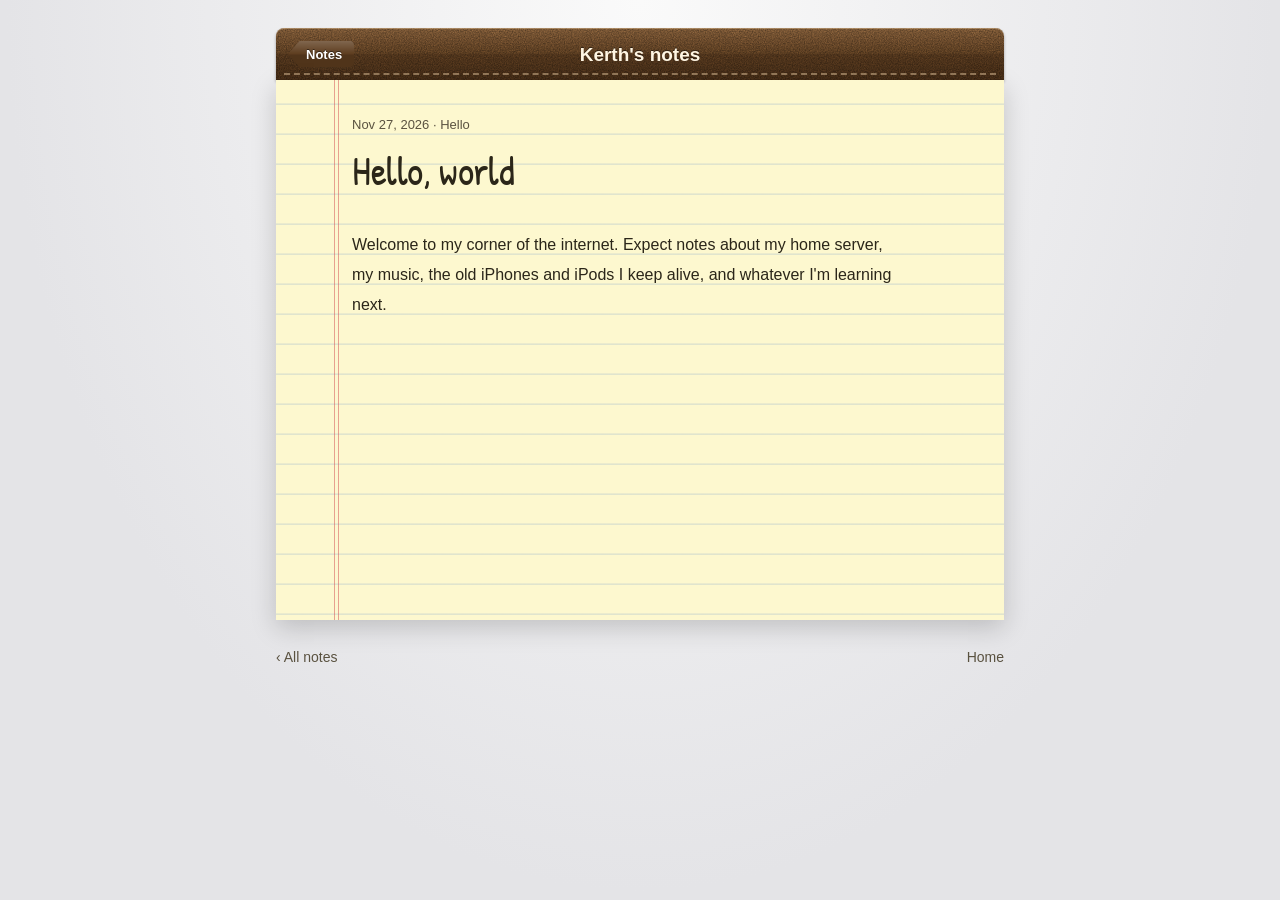
==== notes/hello-world.html @ 3c972f91 "thegoat just appeared v1" ====
<!DOCTYPE html>
<html lang="en">
<head>
<meta charset="utf-8">
<meta name="viewport" content="width=device-width, initial-scale=1, viewport-fit=cover">
<title>Hello, world · Kerth's notes</title>
<meta name="description" content="Welcome to my corner of the internet.">
<link rel="icon" href="../favicon.svg" type="image/svg+xml">
<link rel="preconnect" href="https://fonts.googleapis.com">
<link rel="preconnect" href="https://fonts.gstatic.com" crossorigin>
<link href="https://fonts.googleapis.com/css2?family=Patrick+Hand&display=swap" rel="stylesheet">
<link rel="stylesheet" href="note.css">
</head>
<body>
<div class="sheet">

  <header class="leather"><a class="back" href="../#notes">Notes</a><span>Kerth's notes</span></header>

  <article class="paper">
    <p class="date"><time datetime="2026-11-27">Nov 27, 2026</time> · Hello</p>
    <h1>Hello, world</h1>

    <!-- ✏️ This is your first note. Rewrite it in your own words. -->
    <p>Welcome to my corner of the internet. Expect notes about my home server, my music, the old iPhones and iPods I keep alive, and whatever I'm learning next.</p>
  </article>

  <footer class="sheet-foot"><a href="../#notes">‹ All notes</a><a href="../">Home</a></footer>
</div>
</body>
</html>
---- notes/note.css ----
/* ==========================================================================
   NOTE PAGES: every file in /notes uses this one stylesheet.
   The look: the iOS 6 Notes app. A leather strip on top, yellow lined paper,
   a red margin line, handwritten title, easy-to-read body text.
   ========================================================================== */
:root{
  --paper:#fdf8cf; --paper-line:rgba(110,150,200,.33); --margin:rgba(214,90,90,.55);
  --ink:#2b2619; --soft:#5a5240; --link:#0b63c4; --desk:#e4e4e7;
  --line-h:30px;   /* body text sits exactly on the ruled lines */
  --ui:"Lucida Grande","Lucida Sans Unicode","Lucida Sans",Geneva,Verdana,sans-serif;
  --hand:"Marker Felt","Patrick Hand","Comic Sans MS",cursive;
  --mono:Monaco,Menlo,ui-monospace,Consolas,monospace;
  --noise:url("data:image/svg+xml,%3Csvg xmlns='http://www.w3.org/2000/svg' width='240' height='240'%3E%3Cfilter id='n'%3E%3CfeTurbulence type='fractalNoise' baseFrequency='.85' numOctaves='3' stitchTiles='stitch'/%3E%3CfeColorMatrix values='0 0 0 0 0 0 0 0 0 0 0 0 0 0 0 0 0 0 .55 0'/%3E%3C/filter%3E%3Crect width='100%25' height='100%25' filter='url(%23n)'/%3E%3C/svg%3E");
  color-scheme:light;
}
*{box-sizing:border-box}
body{margin:0;background:radial-gradient(ellipse at 50% 0,#fafafa,var(--desk) 70%) fixed,var(--desk);color:var(--ink);font:16px/var(--line-h) var(--ui)}
.sheet{
  max-width:760px;margin:0 auto;
  padding-left:max(16px,env(safe-area-inset-left,0px));padding-right:max(16px,env(safe-area-inset-right,0px));
  padding-block:28px 48px;
}

/* the leather strip with the iOS back button */
.leather{
  position:relative;display:grid;place-items:center;height:52px;padding:0 12px;border-radius:8px 8px 0 0;
  font:700 19px/1 var(--ui);color:#fff6e3;text-shadow:0 -1px 0 rgba(0,0,0,.45);
  background:var(--noise),linear-gradient(#a8784a,#7a522c 50%,#6d4826 51%,#5b3b1e);background-blend-mode:multiply,normal;
  box-shadow:inset 0 1px 0 rgba(255,225,180,.35),0 2px 3px rgba(0,0,0,.35);
}
.leather::after{content:"";position:absolute;inset:auto 8px 5px;border-top:2px dashed rgba(244,214,170,.45)}
.back{ /* the arrow-shaped iOS 6 back button */
  position:absolute;left:12px;top:50%;transform:translateY(-50%);
  padding:7px 12px 7px 18px;font:700 13px/1 var(--ui);color:#fff;text-decoration:none;
  clip-path:polygon(0 50%,12px 0,100% 0,100% 100%,12px 100%);border-radius:0 5px 5px 0;
  background:linear-gradient(rgba(255,255,255,.22),rgba(255,255,255,0) 50%,rgba(0,0,0,.15) 51%),#5e3d1f;
}
.back:hover{filter:brightness(1.15)}

/* the paper */
.paper{
  position:relative;padding:var(--line-h) 28px calc(var(--line-h) * 2) 76px;min-height:60vh;
  background:
    linear-gradient(90deg,transparent 58px,var(--margin) 58px 59px,transparent 59px 62px,var(--margin) 62px 63px,transparent 63px),
    repeating-linear-gradient(transparent 0 calc(var(--line-h) - 1px),var(--paper-line) calc(var(--line-h) - 1px) var(--line-h)),
    var(--paper);
  background-position:0 0,0 calc(var(--line-h) * -.18),0 0;
  box-shadow:0 8px 24px rgba(0,0,0,.18);
}
.date{margin:0;font-size:13px;color:var(--soft)}
h1{margin:0 0 var(--line-h);font:400 40px/60px var(--hand);letter-spacing:-.01em;text-wrap:balance}
h2{margin:var(--line-h) 0 0;font:400 28px/var(--line-h) var(--hand)}
p,ul,ol,blockquote{margin:0 0 var(--line-h);max-width:62ch}
ul,ol{padding-left:22px}
a{color:var(--link)}
blockquote{padding-left:16px;border-left:3px solid #e0c97a;color:var(--soft);font-style:italic}
code{font:14px var(--mono);padding:1px 5px;border-radius:4px;background:rgba(0,0,0,.06)}
pre{margin:0 0 var(--line-h);padding:12px 14px;overflow-x:auto;border-radius:6px;background:#1d1f21;color:#c5f0c5;font:13.5px/1.6 var(--mono)}
pre code{padding:0;background:none;font:inherit}
/* a photo taped onto the page */
figure{position:relative;margin:var(--line-h) auto;max-width:520px;padding:10px 10px 12px;background:#fff;box-shadow:0 3px 10px rgba(0,0,0,.25);transform:rotate(-1deg)}
figure::before{content:"";position:absolute;top:-12px;left:50%;width:90px;height:26px;margin-left:-45px;transform:rotate(2deg);background:rgba(255,250,220,.75);box-shadow:0 1px 2px rgba(0,0,0,.15)}
figure img{display:block;width:100%;height:auto}
figcaption{margin-top:6px;text-align:center;font:18px/1.2 var(--hand);color:#444}

.sheet-foot{display:flex;justify-content:space-between;gap:12px;margin-top:22px;font-size:14px}
.sheet-foot a{color:var(--soft);text-decoration:none}
.sheet-foot a:hover{color:var(--link);text-decoration:underline}
:focus-visible{outline:2px solid #3b8ff0;outline-offset:2px}

@media (max-width:560px){
  .paper{padding-left:44px;padding-right:18px;background-position:-22px 0,0 calc(var(--line-h) * -.18),0 0}
  h1{font-size:32px}
  .leather span{display:none}
}
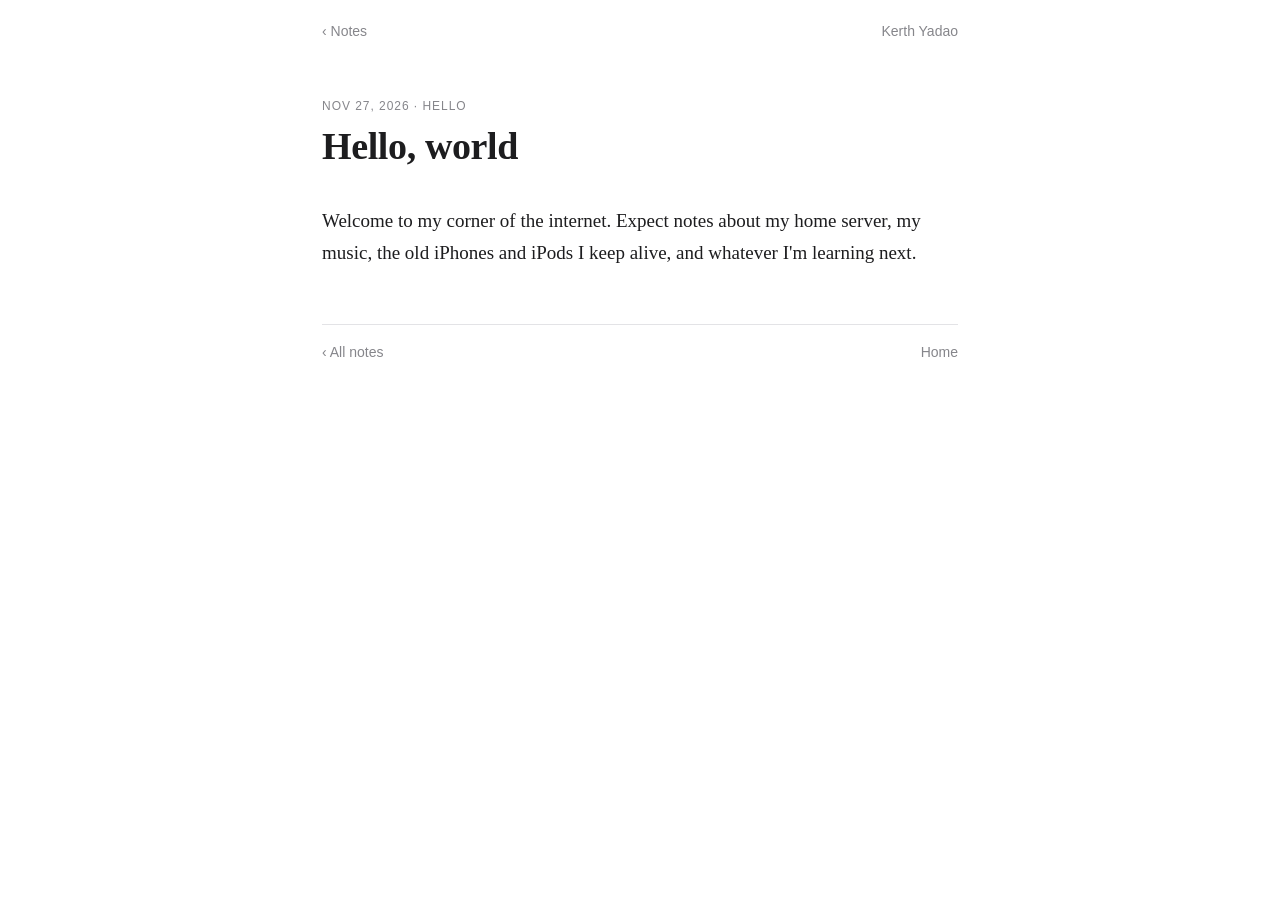
==== commit c2eacb58: "Notes in Markdown with a simple reading layout" ====
--- a/notes/hello-world.html
+++ b/notes/hello-world.html
@@ -3,28 +3,28 @@
 <head>
 <meta charset="utf-8">
 <meta name="viewport" content="width=device-width, initial-scale=1, viewport-fit=cover">
-<title>Hello, world · Kerth's notes</title>
-<meta name="description" content="Welcome to my corner of the internet.">
+<!-- Made by scripts/notes.py from notes/hello-world.md. Edit that file, not this one:
+     this page is rewritten every time the script runs. -->
+<title>Hello, world · Kerth Yadao</title>
+<meta name="description" content="Welcome to my corner of the internet. Expect notes about my home server, my music, the old iPhones and iPods I keep alive, and whatever I'm learning next.">
 <link rel="icon" href="../favicon.svg" type="image/svg+xml">
-<link rel="preconnect" href="https://fonts.googleapis.com">
-<link rel="preconnect" href="https://fonts.gstatic.com" crossorigin>
-<link href="https://fonts.googleapis.com/css2?family=Patrick+Hand&display=swap" rel="stylesheet">
+<!-- dark only if the switch on the homepage was set to dark -->
+<script>try{if(localStorage.getItem("theme")==="dark")document.documentElement.dataset.theme="dark"}catch(e){}</script>
 <link rel="stylesheet" href="note.css">
 </head>
 <body>
-<div class="sheet">
+<div class="page">
 
-  <header class="leather"><a class="back" href="../#notes">Notes</a><span>Kerth's notes</span></header>
+  <header class="top"><a href="../#notes">‹ Notes</a><a href="../">Kerth Yadao</a></header>
 
-  <article class="paper">
-    <p class="date"><time datetime="2026-11-27">Nov 27, 2026</time> · Hello</p>
+  <article>
+    <p class="meta"><time datetime="2026-11-27">Nov 27, 2026</time> · Hello</p>
     <h1>Hello, world</h1>
 
-    <!-- ✏️ This is your first note. Rewrite it in your own words. -->
     <p>Welcome to my corner of the internet. Expect notes about my home server, my music, the old iPhones and iPods I keep alive, and whatever I'm learning next.</p>
   </article>
 
-  <footer class="sheet-foot"><a href="../#notes">‹ All notes</a><a href="../">Home</a></footer>
+  <footer class="foot"><a href="../#notes">‹ All notes</a><a href="../">Home</a></footer>
 </div>
 </body>
 </html>
--- a/notes/note.css
+++ b/notes/note.css
@@ -1,75 +1,63 @@
 /* ==========================================================================
-   NOTE PAGES: every file in /notes uses this one stylesheet.
-   The look: the iOS 6 Notes app. A leather strip on top, yellow lined paper,
-   a red margin line, handwritten title, easy-to-read body text.
+   NOTE PAGES: every page in /notes uses this one stylesheet.
+   The look: quiet and simple, like Safari's Reader view. One column of
+   well-set text on a plain page. Light by default; dark when the switch on
+   the homepage is set to dark (the page reads the same saved choice).
    ========================================================================== */
 :root{
-  --paper:#fdf8cf; --paper-line:rgba(110,150,200,.33); --margin:rgba(214,90,90,.55);
-  --ink:#2b2619; --soft:#5a5240; --link:#0b63c4; --desk:#e4e4e7;
-  --line-h:30px;   /* body text sits exactly on the ruled lines */
-  --ui:"Lucida Grande","Lucida Sans Unicode","Lucida Sans",Geneva,Verdana,sans-serif;
-  --hand:"Marker Felt","Patrick Hand","Comic Sans MS",cursive;
+  --bg:#ffffff; --ink:#1d1d1f; --soft:#515154; --mute:#86868b; --rule:#e3e3e6;
+  --link:#0b63c4; --code-bg:#f4f4f6;
+  --serif:"Iowan Old Style","Palatino Linotype",Palatino,"Book Antiqua",Georgia,serif;
+  --ui:"Lucida Grande","Lucida Sans Unicode","Helvetica Neue",Helvetica,Arial,sans-serif;
   --mono:Monaco,Menlo,ui-monospace,Consolas,monospace;
-  --noise:url("data:image/svg+xml,%3Csvg xmlns='http://www.w3.org/2000/svg' width='240' height='240'%3E%3Cfilter id='n'%3E%3CfeTurbulence type='fractalNoise' baseFrequency='.85' numOctaves='3' stitchTiles='stitch'/%3E%3CfeColorMatrix values='0 0 0 0 0 0 0 0 0 0 0 0 0 0 0 0 0 0 .55 0'/%3E%3C/filter%3E%3Crect width='100%25' height='100%25' filter='url(%23n)'/%3E%3C/svg%3E");
   color-scheme:light;
 }
+:root[data-theme="dark"]{
+  --bg:#111113; --ink:#ececee; --soft:#b8b8bd; --mute:#8e8e94; --rule:#2c2c30;
+  --link:#62b0ff; --code-bg:#1c1c1f;
+  color-scheme:dark;
+}
 *{box-sizing:border-box}
-body{margin:0;background:radial-gradient(ellipse at 50% 0,#fafafa,var(--desk) 70%) fixed,var(--desk);color:var(--ink);font:16px/var(--line-h) var(--ui)}
-.sheet{
-  max-width:760px;margin:0 auto;
-  padding-left:max(16px,env(safe-area-inset-left,0px));padding-right:max(16px,env(safe-area-inset-right,0px));
-  padding-block:28px 48px;
+body{margin:0;background:var(--bg);color:var(--ink);font:19px/1.65 var(--serif);-webkit-font-smoothing:antialiased;text-rendering:optimizeLegibility}
+
+/* the one column everything sits in */
+.page{
+  max-width:680px;margin:0 auto;
+  padding-left:max(22px,env(safe-area-inset-left,0px));padding-right:max(22px,env(safe-area-inset-right,0px));
+  padding-block:22px 64px;
 }
 
-/* the leather strip with the iOS back button */
-.leather{
-  position:relative;display:grid;place-items:center;height:52px;padding:0 12px;border-radius:8px 8px 0 0;
-  font:700 19px/1 var(--ui);color:#fff6e3;text-shadow:0 -1px 0 rgba(0,0,0,.45);
-  background:var(--noise),linear-gradient(#a8784a,#7a522c 50%,#6d4826 51%,#5b3b1e);background-blend-mode:multiply,normal;
-  box-shadow:inset 0 1px 0 rgba(255,225,180,.35),0 2px 3px rgba(0,0,0,.35);
-}
-.leather::after{content:"";position:absolute;inset:auto 8px 5px;border-top:2px dashed rgba(244,214,170,.45)}
-.back{ /* the arrow-shaped iOS 6 back button */
-  position:absolute;left:12px;top:50%;transform:translateY(-50%);
-  padding:7px 12px 7px 18px;font:700 13px/1 var(--ui);color:#fff;text-decoration:none;
-  clip-path:polygon(0 50%,12px 0,100% 0,100% 100%,12px 100%);border-radius:0 5px 5px 0;
-  background:linear-gradient(rgba(255,255,255,.22),rgba(255,255,255,0) 50%,rgba(0,0,0,.15) 51%),#5e3d1f;
-}
-.back:hover{filter:brightness(1.15)}
+/* top and bottom: small, grey links */
+.top,.foot{display:flex;justify-content:space-between;gap:12px;font:14px/1.4 var(--ui)}
+.top a,.foot a{color:var(--mute);text-decoration:none}
+.top a:hover,.foot a:hover{color:var(--link)}
+.foot{margin-top:56px;padding-top:18px;border-top:1px solid var(--rule)}
 
-/* the paper */
-.paper{
-  position:relative;padding:var(--line-h) 28px calc(var(--line-h) * 2) 76px;min-height:60vh;
-  background:
-    linear-gradient(90deg,transparent 58px,var(--margin) 58px 59px,transparent 59px 62px,var(--margin) 62px 63px,transparent 63px),
-    repeating-linear-gradient(transparent 0 calc(var(--line-h) - 1px),var(--paper-line) calc(var(--line-h) - 1px) var(--line-h)),
-    var(--paper);
-  background-position:0 0,0 calc(var(--line-h) * -.18),0 0;
-  box-shadow:0 8px 24px rgba(0,0,0,.18);
-}
-.date{margin:0;font-size:13px;color:var(--soft)}
-h1{margin:0 0 var(--line-h);font:400 40px/60px var(--hand);letter-spacing:-.01em;text-wrap:balance}
-h2{margin:var(--line-h) 0 0;font:400 28px/var(--line-h) var(--hand)}
-p,ul,ol,blockquote{margin:0 0 var(--line-h);max-width:62ch}
-ul,ol{padding-left:22px}
-a{color:var(--link)}
-blockquote{padding-left:16px;border-left:3px solid #e0c97a;color:var(--soft);font-style:italic}
-code{font:14px var(--mono);padding:1px 5px;border-radius:4px;background:rgba(0,0,0,.06)}
-pre{margin:0 0 var(--line-h);padding:12px 14px;overflow-x:auto;border-radius:6px;background:#1d1f21;color:#c5f0c5;font:13.5px/1.6 var(--mono)}
+/* the note */
+.meta{margin:56px 0 10px;font:12px/1.4 var(--ui);letter-spacing:.08em;text-transform:uppercase;color:var(--mute)}
+h1{margin:0 0 36px;font:600 38px/1.18 var(--serif);letter-spacing:-.01em;text-wrap:balance}
+h2{margin:44px 0 12px;font:600 25px/1.3 var(--serif)}
+h3{margin:30px 0 8px;font:700 15px/1.4 var(--ui);letter-spacing:.02em}
+p,ul,ol,blockquote,pre,figure{margin:0 0 22px}
+ul,ol{padding-left:24px}
+li+li{margin-top:6px}
+a{color:var(--link);text-decoration-thickness:1px;text-underline-offset:3px}
+b{font-weight:700}
+blockquote{padding-left:20px;border-left:2px solid var(--rule);color:var(--soft);font-style:italic}
+code{font:.82em var(--mono);padding:2px 5px;border-radius:4px;background:var(--code-bg)}
+pre{padding:14px 16px;overflow-x:auto;border-radius:6px;background:var(--code-bg);font:14px/1.6 var(--mono)}
 pre code{padding:0;background:none;font:inherit}
-/* a photo taped onto the page */
-figure{position:relative;margin:var(--line-h) auto;max-width:520px;padding:10px 10px 12px;background:#fff;box-shadow:0 3px 10px rgba(0,0,0,.25);transform:rotate(-1deg)}
-figure::before{content:"";position:absolute;top:-12px;left:50%;width:90px;height:26px;margin-left:-45px;transform:rotate(2deg);background:rgba(255,250,220,.75);box-shadow:0 1px 2px rgba(0,0,0,.15)}
-figure img{display:block;width:100%;height:auto}
-figcaption{margin-top:6px;text-align:center;font:18px/1.2 var(--hand);color:#444}
 
-.sheet-foot{display:flex;justify-content:space-between;gap:12px;margin-top:22px;font-size:14px}
-.sheet-foot a{color:var(--soft);text-decoration:none}
-.sheet-foot a:hover{color:var(--link);text-decoration:underline}
-:focus-visible{outline:2px solid #3b8ff0;outline-offset:2px}
+/* photos: full width, nothing added */
+figure{margin:32px 0}
+figure img{display:block;width:100%;height:auto;border-radius:4px}
+figcaption{margin-top:10px;text-align:center;font:13px/1.4 var(--ui);color:var(--mute)}
+
+:focus-visible{outline:2px solid var(--link);outline-offset:2px;border-radius:2px}
 
 @media (max-width:560px){
-  .paper{padding-left:44px;padding-right:18px;background-position:-22px 0,0 calc(var(--line-h) * -.18),0 0}
-  h1{font-size:32px}
-  .leather span{display:none}
+  body{font-size:18px}
+  .meta{margin-top:40px}
+  h1{font-size:31px;margin-bottom:28px}
+  figure{margin-inline:-8px}
 }
